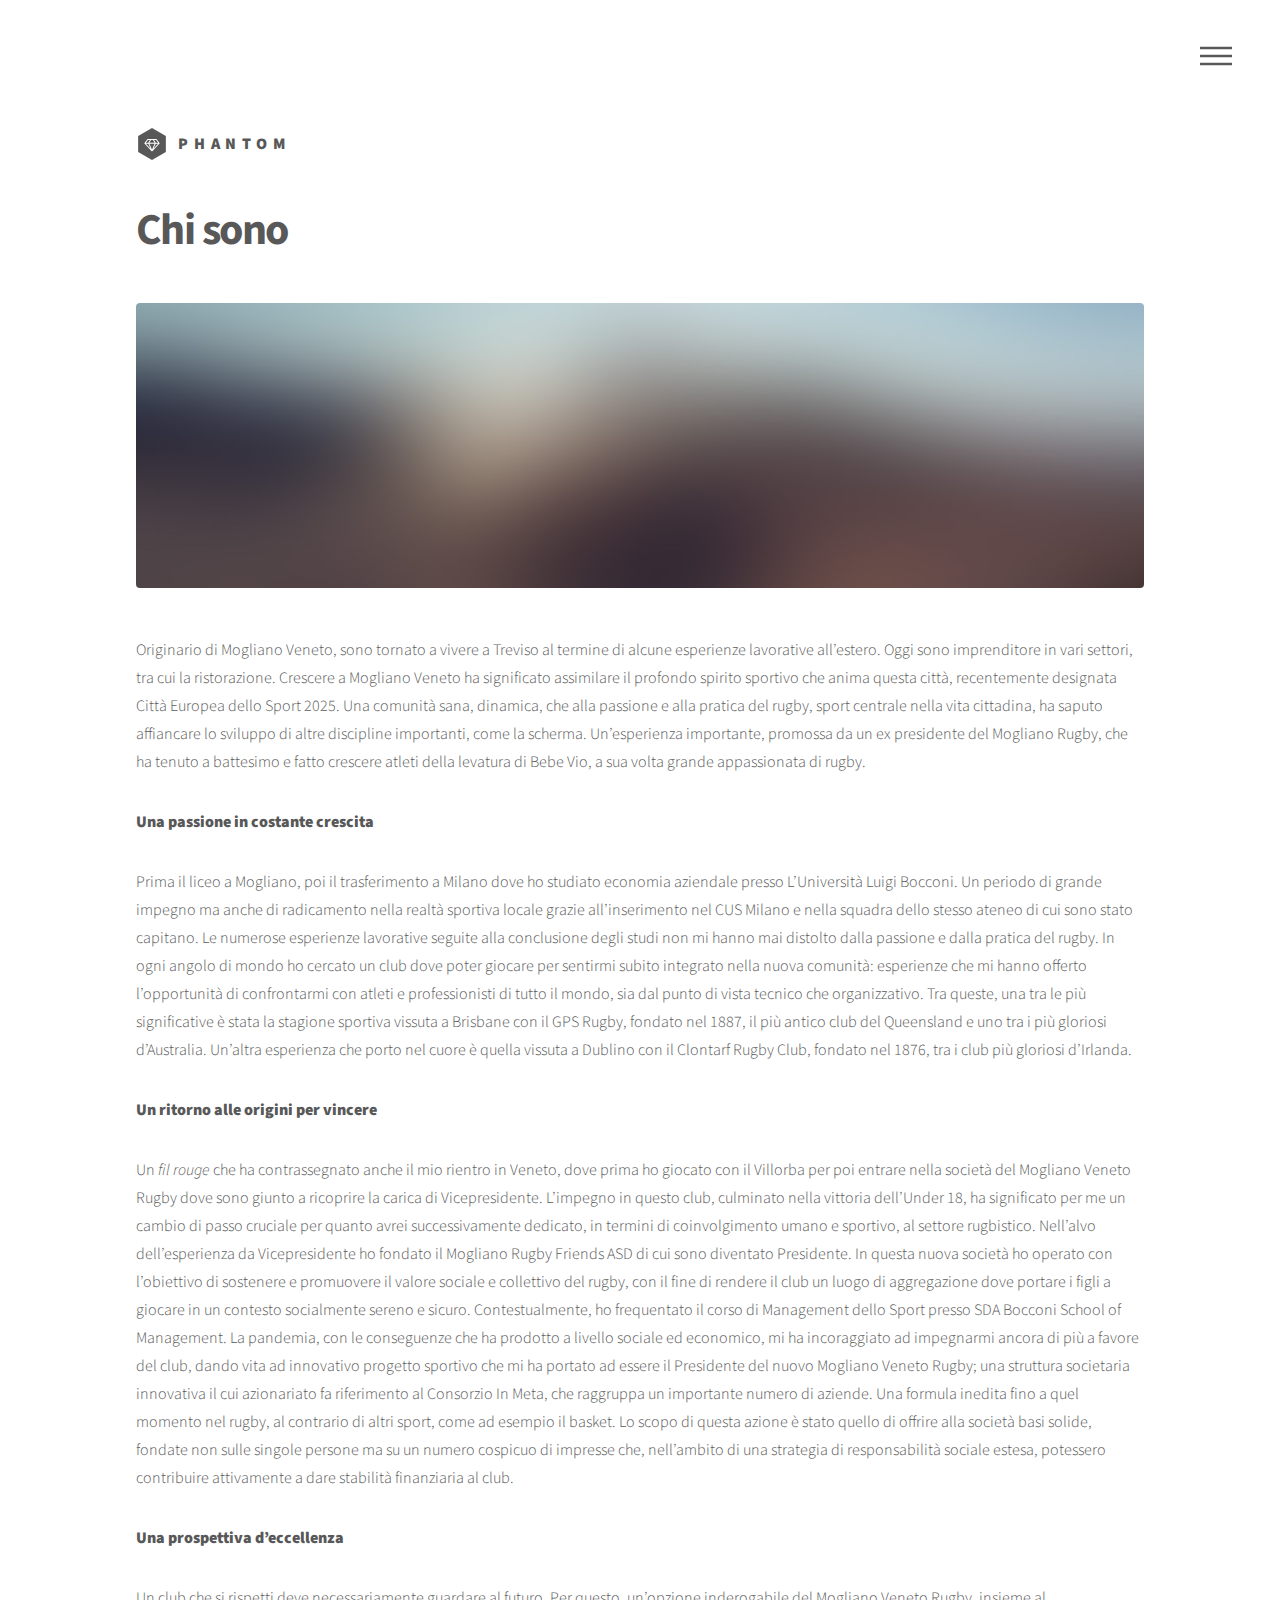
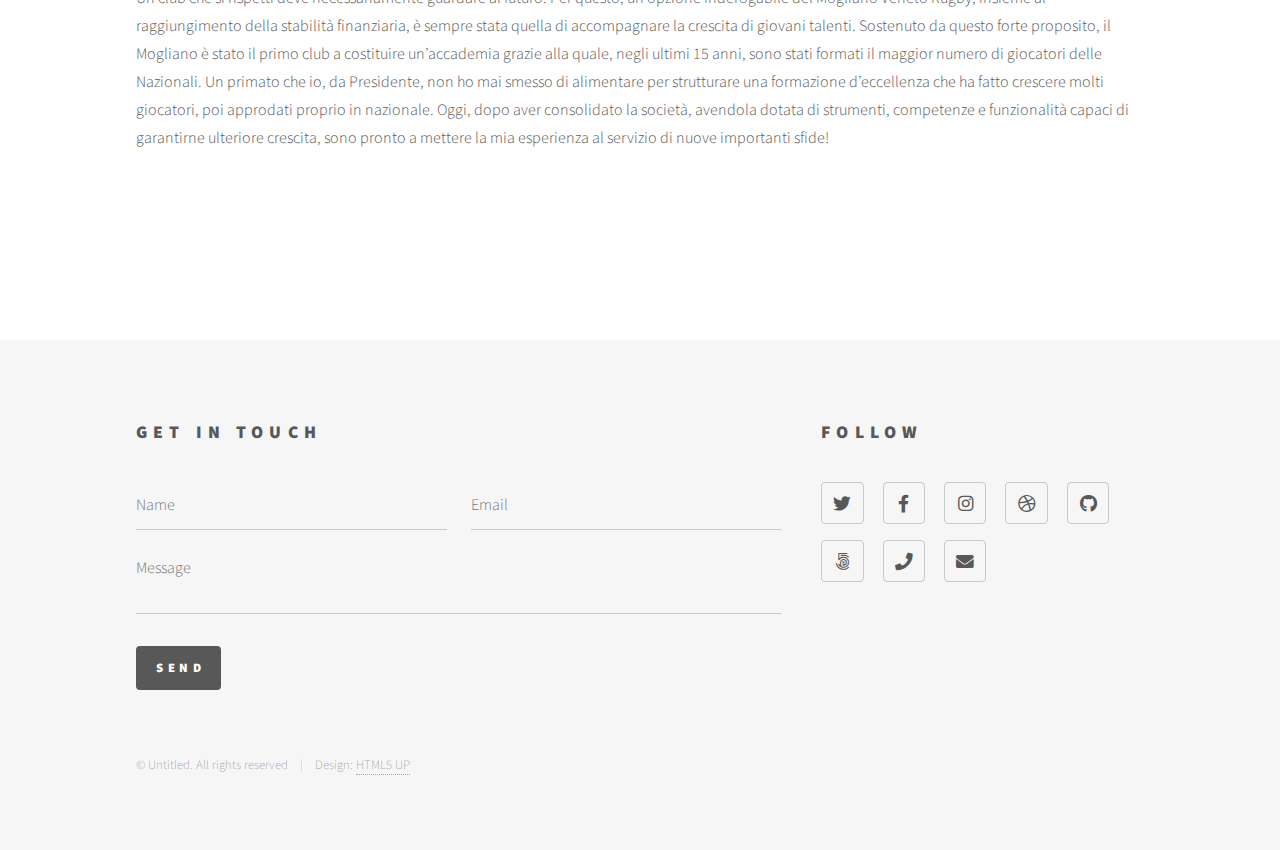
==== chisono.html @ af077b3f "Add files via upload" ====
<!DOCTYPE HTML>
<!--
	Phantom by HTML5 UP
	html5up.net | @ajlkn
	Free for personal and commercial use under the CCA 3.0 license (html5up.net/license)
-->
<html>
	<head>
		<title>Generic - Phantom by HTML5 UP</title>
		<meta charset="utf-8" />
		<meta name="viewport" content="width=device-width, initial-scale=1, user-scalable=no" />
		<link rel="stylesheet" href="assets/css/main.css" />
		<noscript><link rel="stylesheet" href="assets/css/noscript.css" /></noscript>
	</head>
	<body class="is-preload">
		<!-- Wrapper -->
			<div id="wrapper">

				<!-- Header -->
					<header id="header">
						<div class="inner">

							<!-- Logo -->
								<a href="index.html" class="logo">
									<span class="symbol"><img src="images/logo.svg" alt="" /></span><span class="title">Phantom</span>
								</a>

							<!-- Nav -->
								<nav>
									<ul>
										<li><a href="#menu">Menu</a></li>
									</ul>
								</nav>

						</div>
					</header>

				<!-- Menu -->
					<nav id="menu">
						<h2>Menu</h2>
						<ul>
							<li><a href="index.html">Home</a></li>
							<li><a href="generic.html">Ipsum veroeros</a></li>
							<li><a href="generic.html">Tempus etiam</a></li>
							<li><a href="generic.html">Consequat dolor</a></li>
							<li><a href="elements.html">Elements</a></li>
						</ul>
					</nav>

				<!-- Main -->
					<div id="main">
						<div class="inner">
							<h1>Chi sono</h1>
							<span class="image main"><img src="images/pic13.jpg" alt="" /></span>
							

<p>Originario di Mogliano Veneto, sono tornato a vivere a Treviso al termine di alcune esperienze lavorative all&rsquo;estero. Oggi sono imprenditore in vari settori, tra cui la ristorazione. Crescere a Mogliano Veneto ha significato assimilare il profondo spirito sportivo che anima questa citt&agrave;, recentemente designata Citt&agrave; Europea dello Sport 2025. Una comunit&agrave; sana, dinamica, che alla passione e alla pratica del rugby, sport centrale nella vita cittadina, ha saputo affiancare lo sviluppo di altre discipline importanti, come la scherma. Un&rsquo;esperienza importante, promossa da un ex presidente del Mogliano Rugby, che ha tenuto a battesimo e fatto crescere atleti della levatura di Bebe Vio, a sua volta grande appassionata di rugby.</p>
<p><strong>Una passione in costante crescita</strong></p>
<p>Prima il liceo a Mogliano, poi il trasferimento a Milano dove ho studiato economia aziendale presso L&rsquo;Universit&agrave; Luigi Bocconi. Un periodo di grande impegno ma anche di radicamento nella realt&agrave; sportiva locale grazie all&rsquo;inserimento nel CUS Milano e nella squadra dello stesso ateneo di cui sono stato capitano. Le numerose esperienze lavorative seguite alla conclusione degli studi non mi hanno mai distolto dalla passione e dalla pratica del rugby. In ogni angolo di mondo ho cercato un club dove poter giocare per sentirmi subito integrato nella nuova comunit&agrave;: esperienze che mi hanno offerto l&rsquo;opportunit&agrave; di confrontarmi con atleti e professionisti di tutto il mondo, sia dal punto di vista tecnico che organizzativo. Tra queste, una tra le pi&ugrave; significative &egrave; stata la stagione sportiva vissuta a Brisbane con il GPS Rugby, fondato nel 1887, il pi&ugrave; antico club del Queensland e uno tra i pi&ugrave; gloriosi d&rsquo;Australia. Un&rsquo;altra esperienza che porto nel cuore &egrave; quella vissuta a Dublino con il Clontarf Rugby Club, fondato nel 1876, tra i club pi&ugrave; gloriosi d&rsquo;Irlanda.</p>
<p><strong>Un ritorno alle origini per vincere</strong></p>
<p>Un <em>fil rouge</em> che ha contrassegnato anche il mio rientro in Veneto, dove prima ho giocato con il Villorba per poi entrare nella societ&agrave; del Mogliano Veneto Rugby dove sono giunto a ricoprire la carica di Vicepresidente. L&rsquo;impegno in questo club, culminato nella vittoria dell&rsquo;Under 18, ha significato per me un cambio di passo cruciale per quanto avrei successivamente dedicato, in termini di coinvolgimento umano e sportivo, al settore rugbistico. Nell&rsquo;alvo dell&rsquo;esperienza da Vicepresidente ho fondato il Mogliano Rugby Friends ASD di cui sono diventato Presidente. In questa nuova societ&agrave; ho operato con l&rsquo;obiettivo di sostenere e promuovere il valore sociale e collettivo del rugby, con il fine di rendere il club un luogo di aggregazione dove portare i figli a giocare in un contesto socialmente sereno e sicuro. Contestualmente, ho frequentato il corso di Management dello Sport presso SDA Bocconi School of Management. La pandemia, con le conseguenze che ha prodotto a livello sociale ed economico, mi ha incoraggiato ad impegnarmi ancora di pi&ugrave; a favore del club, dando vita ad innovativo progetto sportivo che mi ha portato ad essere il Presidente del nuovo Mogliano Veneto Rugby; una struttura societaria innovativa il cui azionariato fa riferimento al Consorzio In Meta, che raggruppa un importante numero di aziende. Una formula inedita fino a quel momento nel rugby, al contrario di altri sport, come ad esempio il basket. Lo scopo di questa azione &egrave; stato quello di offrire alla societ&agrave; basi solide, fondate non sulle singole persone ma su un numero cospicuo di impresse che, nell&rsquo;ambito di una strategia di responsabilit&agrave; sociale estesa, potessero contribuire attivamente a dare stabilit&agrave; finanziaria al club.</p>
<p><strong>Una prospettiva d&rsquo;eccellenza</strong></p>
<p>Un club che si rispetti deve necessariamente guardare al futuro. Per questo, un&rsquo;opzione inderogabile del Mogliano Veneto Rugby, insieme al raggiungimento della stabilit&agrave; finanziaria, &egrave; sempre stata quella di accompagnare la crescita di giovani talenti. Sostenuto da questo forte proposito, il Mogliano &egrave; stato il primo club a costituire un&rsquo;accademia grazie alla quale, negli ultimi 15 anni, sono stati formati il maggior numero di giocatori delle Nazionali. Un primato che io, da Presidente, non ho mai smesso di alimentare per strutturare una formazione d&rsquo;eccellenza che ha fatto crescere molti giocatori, poi approdati proprio in nazionale. Oggi, dopo aver consolidato la societ&agrave;, avendola dotata di strumenti, competenze e funzionalit&agrave; capaci di garantirne ulteriore crescita, sono pronto a mettere la mia esperienza al servizio di nuove importanti sfide!</p>

</ul>
<p>&nbsp;</p>
							
							</div>
					</div>

				<!-- Footer -->
					<footer id="footer">
						<div class="inner">
							<section>
								<h2>Get in touch</h2>
								<form method="post" action="#">
									<div class="fields">
										<div class="field half">
											<input type="text" name="name" id="name" placeholder="Name" />
										</div>
										<div class="field half">
											<input type="email" name="email" id="email" placeholder="Email" />
										</div>
										<div class="field">
											<textarea name="message" id="message" placeholder="Message"></textarea>
										</div>
									</div>
									<ul class="actions">
										<li><input type="submit" value="Send" class="primary" /></li>
									</ul>
								</form>
							</section>
							<section>
								<h2>Follow</h2>
								<ul class="icons">
									<li><a href="#" class="icon brands style2 fa-twitter"><span class="label">Twitter</span></a></li>
									<li><a href="#" class="icon brands style2 fa-facebook-f"><span class="label">Facebook</span></a></li>
									<li><a href="#" class="icon brands style2 fa-instagram"><span class="label">Instagram</span></a></li>
									<li><a href="#" class="icon brands style2 fa-dribbble"><span class="label">Dribbble</span></a></li>
									<li><a href="#" class="icon brands style2 fa-github"><span class="label">GitHub</span></a></li>
									<li><a href="#" class="icon brands style2 fa-500px"><span class="label">500px</span></a></li>
									<li><a href="#" class="icon solid style2 fa-phone"><span class="label">Phone</span></a></li>
									<li><a href="#" class="icon solid style2 fa-envelope"><span class="label">Email</span></a></li>
								</ul>
							</section>
							<ul class="copyright">
								<li>&copy; Untitled. All rights reserved</li><li>Design: <a href="http://html5up.net">HTML5 UP</a></li>
							</ul>
						</div>
					</footer>

			</div>

		<!-- Scripts -->
			<script src="assets/js/jquery.min.js"></script>
			<script src="assets/js/browser.min.js"></script>
			<script src="assets/js/breakpoints.min.js"></script>
			<script src="assets/js/util.js"></script>
			<script src="assets/js/main.js"></script>

	</body>
</html>
---- assets/css/main.css ----
@import url(fontawesome-all.min.css);
@import url("https://fonts.googleapis.com/css?family=Source+Sans+Pro:300,700,900");

/*
	Phantom by HTML5 UP
	html5up.net | @ajlkn
	Free for personal and commercial use under the CCA 3.0 license (html5up.net/license)
*/

html, body, div, span, applet, object,
iframe, h1, h2, h3, h4, h5, h6, p, blockquote,
pre, a, abbr, acronym, address, big, cite,
code, del, dfn, em, img, ins, kbd, q, s, samp,
small, strike, strong, sub, sup, tt, var, b,
u, i, center, dl, dt, dd, ol, ul, li, fieldset,
form, label, legend, table, caption, tbody,
tfoot, thead, tr, th, td, article, aside,
canvas, details, embed, figure, figcaption,
footer, header, hgroup, menu, nav, output, ruby,
section, summary, time, mark, audio, video {
	margin: 0;
	padding: 0;
	border: 0;
	font-size: 100%;
	font: inherit;
	vertical-align: baseline;}

article, aside, details, figcaption, figure,
footer, header, hgroup, menu, nav, section {
	display: block;}

body {
	line-height: 1;
}

ol, ul {
	list-style: none;
}

blockquote, q {
	quotes: none;
}

	blockquote:before, blockquote:after, q:before, q:after {
		content: '';
		content: none;
	}

table {
	border-collapse: collapse;
	border-spacing: 0;
}

body {
	-webkit-text-size-adjust: none;
}

mark {
	background-color: transparent;
	color: inherit;
}

input::-moz-focus-inner {
	border: 0;
	padding: 0;
}

input, select, textarea {
	-moz-appearance: none;
	-webkit-appearance: none;
	-ms-appearance: none;
	appearance: none;
}

/* Basic */

	@-ms-viewport {
		width: device-width;
	}

	body {
		-ms-overflow-style: scrollbar;
	}

	@media screen and (max-width: 480px) {

		html, body {
			min-width: 320px;
		}

	}

	html {
		box-sizing: border-box;
	}

	*, *:before, *:after {
		box-sizing: inherit;
	}

	body {
		background: #ffffff;
	}

		body.is-preload *, body.is-preload *:before, body.is-preload *:after {
			-moz-animation: none !important;
			-webkit-animation: none !important;
			-ms-animation: none !important;
			animation: none !important;
			-moz-transition: none !important;
			-webkit-transition: none !important;
			-ms-transition: none !important;
			transition: none !important;
		}

/* Type */

	body, input, select, textarea {
		color: #585858;
		font-family: "Source Sans Pro", Helvetica, sans-serif;
		font-size: 16pt;
		font-weight: 300;
		line-height: 1.75;
	}

		@media screen and (max-width: 1680px) {

			body, input, select, textarea {
				font-size: 14pt;
			}

		}

		@media screen and (max-width: 1280px) {

			body, input, select, textarea {
				font-size: 12pt;
			}

		}

	a {
		-moz-transition: border-bottom-color 0.2s ease, color 0.2s ease;
		-webkit-transition: border-bottom-color 0.2s ease, color 0.2s ease;
		-ms-transition: border-bottom-color 0.2s ease, color 0.2s ease;
		transition: border-bottom-color 0.2s ease, color 0.2s ease;
		text-decoration: none;
		color: #585858;
		border-bottom: dotted 1px rgba(88, 88, 88, 0.5);
	}

		a:hover {
			border-bottom-color: transparent;
			color: #f2849e !important;
		}

	strong, b {
		font-weight: 900;
	}

	em, i {
		font-style: italic;
	}

	p {
		margin: 0 0 2em 0;
	}

	h1 {
		font-size: 2.75em;
		font-weight: 700;
		line-height: 1.3;
		margin: 0 0 1em 0;
		letter-spacing: -0.035em;
	}

		h1 a {
			color: inherit;
		}

		@media screen and (max-width: 736px) {

			h1 {
				font-size: 2em;
				margin: 0 0 1em 0;
			}

		}

		@media screen and (max-width: 360px) {

			h1 {
				font-size: 1.75em;
			}

		}

	h2, h3, h4, h5, h6 {
		font-weight: 900;
		line-height: 1.5;
		margin: 0 0 2em 0;
		text-transform: uppercase;
		letter-spacing: 0.35em;
	}

		h2 a, h3 a, h4 a, h5 a, h6 a {
			color: inherit;
		}

	h2 {
		font-size: 1.1em;
	}

	h3 {
		font-size: 1em;
	}

	h4 {
		font-size: 0.8em;
	}

	h5 {
		font-size: 0.8em;
	}

	h6 {
		font-size: 0.8em;
	}

	@media screen and (max-width: 980px) {

		h1 br, h2 br, h3 br, h4 br, h5 br, h6 br {
			display: none;
		}

	}

	@media screen and (max-width: 736px) {

		h2 {
			font-size: 1em;
		}

		h3 {
			font-size: 0.8em;
		}

	}

	sub {
		font-size: 0.8em;
		position: relative;
		top: 0.5em;
	}

	sup {
		font-size: 0.8em;
		position: relative;
		top: -0.5em;
	}

	blockquote {
		border-left: solid 4px #c9c9c9;
		font-style: italic;
		margin: 0 0 2em 0;
		padding: 0.5em 0 0.5em 2em;
	}

	code {
		background: rgba(144, 144, 144, 0.075);
		border-radius: 4px;
		border: solid 1px #c9c9c9;
		font-family: "Courier New", monospace;
		font-size: 0.9em;
		margin: 0 0.25em;
		padding: 0.25em 0.65em;
	}

	pre {
		-webkit-overflow-scrolling: touch;
		font-family: "Courier New", monospace;
		font-size: 0.9em;
		margin: 0 0 2em 0;
	}

		pre code {
			display: block;
			line-height: 1.75;
			padding: 1em 1.5em;
			overflow-x: auto;
		}

	hr {
		border: 0;
		border-bottom: solid 1px #c9c9c9;
		margin: 2em 0;
	}

		hr.major {
			margin: 3em 0;
		}

	.align-left {
		text-align: left;
	}

	.align-center {
		text-align: center;
	}

	.align-right {
		text-align: right;
	}

/* Row */

	.row {
		display: flex;
		flex-wrap: wrap;
		box-sizing: border-box;
		align-items: stretch;
	}

		.row > * {
			box-sizing: border-box;
		}

		.row.gtr-uniform > * > :last-child {
			margin-bottom: 0;
		}

		.row.aln-left {
			justify-content: flex-start;
		}

		.row.aln-center {
			justify-content: center;
		}

		.row.aln-right {
			justify-content: flex-end;
		}

		.row.aln-top {
			align-items: flex-start;
		}

		.row.aln-middle {
			align-items: center;
		}

		.row.aln-bottom {
			align-items: flex-end;
		}

		.row > .imp {
			order: -1;
		}

		.row > .col-1 {
			width: 8.33333%;
		}

		.row > .off-1 {
			margin-left: 8.33333%;
		}

		.row > .col-2 {
			width: 16.66667%;
		}

		.row > .off-2 {
			margin-left: 16.66667%;
		}

		.row > .col-3 {
			width: 25%;
		}

		.row > .off-3 {
			margin-left: 25%;
		}

		.row > .col-4 {
			width: 33.33333%;
		}

		.row > .off-4 {
			margin-left: 33.33333%;
		}

		.row > .col-5 {
			width: 41.66667%;
		}

		.row > .off-5 {
			margin-left: 41.66667%;
		}

		.row > .col-6 {
			width: 50%;
		}

		.row > .off-6 {
			margin-left: 50%;
		}

		.row > .col-7 {
			width: 58.33333%;
		}

		.row > .off-7 {
			margin-left: 58.33333%;
		}

		.row > .col-8 {
			width: 66.66667%;
		}

		.row > .off-8 {
			margin-left: 66.66667%;
		}

		.row > .col-9 {
			width: 75%;
		}

		.row > .off-9 {
			margin-left: 75%;
		}

		.row > .col-10 {
			width: 83.33333%;
		}

		.row > .off-10 {
			margin-left: 83.33333%;
		}

		.row > .col-11 {
			width: 91.66667%;
		}

		.row > .off-11 {
			margin-left: 91.66667%;
		}

		.row > .col-12 {
			width: 100%;
		}

		.row > .off-12 {
			margin-left: 100%;
		}

		.row.gtr-0 {
			margin-top: 0;
			margin-left: 0em;
		}

			.row.gtr-0 > * {
				padding: 0 0 0 0em;
			}

			.row.gtr-0.gtr-uniform {
				margin-top: 0em;
			}

				.row.gtr-0.gtr-uniform > * {
					padding-top: 0em;
				}

		.row.gtr-25 {
			margin-top: 0;
			margin-left: -0.5em;
		}

			.row.gtr-25 > * {
				padding: 0 0 0 0.5em;
			}

			.row.gtr-25.gtr-uniform {
				margin-top: -0.5em;
			}

				.row.gtr-25.gtr-uniform > * {
					padding-top: 0.5em;
				}

		.row.gtr-50 {
			margin-top: 0;
			margin-left: -1em;
		}

			.row.gtr-50 > * {
				padding: 0 0 0 1em;
			}

			.row.gtr-50.gtr-uniform {
				margin-top: -1em;
			}

				.row.gtr-50.gtr-uniform > * {
					padding-top: 1em;
				}

		.row {
			margin-top: 0;
			margin-left: -2em;
		}

			.row > * {
				padding: 0 0 0 2em;
			}

			.row.gtr-uniform {
				margin-top: -2em;
			}

				.row.gtr-uniform > * {
					padding-top: 2em;
				}

		.row.gtr-150 {
			margin-top: 0;
			margin-left: -3em;
		}

			.row.gtr-150 > * {
				padding: 0 0 0 3em;
			}

			.row.gtr-150.gtr-uniform {
				margin-top: -3em;
			}

				.row.gtr-150.gtr-uniform > * {
					padding-top: 3em;
				}

		.row.gtr-200 {
			margin-top: 0;
			margin-left: -4em;
		}

			.row.gtr-200 > * {
				padding: 0 0 0 4em;
			}

			.row.gtr-200.gtr-uniform {
				margin-top: -4em;
			}

				.row.gtr-200.gtr-uniform > * {
					padding-top: 4em;
				}

		@media screen and (max-width: 1680px) {

			.row {
				display: flex;
				flex-wrap: wrap;
				box-sizing: border-box;
				align-items: stretch;
			}

				.row > * {
					box-sizing: border-box;
				}

				.row.gtr-uniform > * > :last-child {
					margin-bottom: 0;
				}

				.row.aln-left {
					justify-content: flex-start;
				}

				.row.aln-center {
					justify-content: center;
				}

				.row.aln-right {
					justify-content: flex-end;
				}

				.row.aln-top {
					align-items: flex-start;
				}

				.row.aln-middle {
					align-items: center;
				}

				.row.aln-bottom {
					align-items: flex-end;
				}

				.row > .imp-xlarge {
					order: -1;
				}

				.row > .col-1-xlarge {
					width: 8.33333%;
				}

				.row > .off-1-xlarge {
					margin-left: 8.33333%;
				}

				.row > .col-2-xlarge {
					width: 16.66667%;
				}

				.row > .off-2-xlarge {
					margin-left: 16.66667%;
				}

				.row > .col-3-xlarge {
					width: 25%;
				}

				.row > .off-3-xlarge {
					margin-left: 25%;
				}

				.row > .col-4-xlarge {
					width: 33.33333%;
				}

				.row > .off-4-xlarge {
					margin-left: 33.33333%;
				}

				.row > .col-5-xlarge {
					width: 41.66667%;
				}

				.row > .off-5-xlarge {
					margin-left: 41.66667%;
				}

				.row > .col-6-xlarge {
					width: 50%;
				}

				.row > .off-6-xlarge {
					margin-left: 50%;
				}

				.row > .col-7-xlarge {
					width: 58.33333%;
				}

				.row > .off-7-xlarge {
					margin-left: 58.33333%;
				}

				.row > .col-8-xlarge {
					width: 66.66667%;
				}

				.row > .off-8-xlarge {
					margin-left: 66.66667%;
				}

				.row > .col-9-xlarge {
					width: 75%;
				}

				.row > .off-9-xlarge {
					margin-left: 75%;
				}

				.row > .col-10-xlarge {
					width: 83.33333%;
				}

				.row > .off-10-xlarge {
					margin-left: 83.33333%;
				}

				.row > .col-11-xlarge {
					width: 91.66667%;
				}

				.row > .off-11-xlarge {
					margin-left: 91.66667%;
				}

				.row > .col-12-xlarge {
					width: 100%;
				}

				.row > .off-12-xlarge {
					margin-left: 100%;
				}

				.row.gtr-0 {
					margin-top: 0;
					margin-left: 0em;
				}

					.row.gtr-0 > * {
						padding: 0 0 0 0em;
					}

					.row.gtr-0.gtr-uniform {
						margin-top: 0em;
					}

						.row.gtr-0.gtr-uniform > * {
							padding-top: 0em;
						}

				.row.gtr-25 {
					margin-top: 0;
					margin-left: -0.5em;
				}

					.row.gtr-25 > * {
						padding: 0 0 0 0.5em;
					}

					.row.gtr-25.gtr-uniform {
						margin-top: -0.5em;
					}

						.row.gtr-25.gtr-uniform > * {
							padding-top: 0.5em;
						}

				.row.gtr-50 {
					margin-top: 0;
					margin-left: -1em;
				}

					.row.gtr-50 > * {
						padding: 0 0 0 1em;
					}

					.row.gtr-50.gtr-uniform {
						margin-top: -1em;
					}

						.row.gtr-50.gtr-uniform > * {
							padding-top: 1em;
						}

				.row {
					margin-top: 0;
					margin-left: -2em;
				}

					.row > * {
						padding: 0 0 0 2em;
					}

					.row.gtr-uniform {
						margin-top: -2em;
					}

						.row.gtr-uniform > * {
							padding-top: 2em;
						}

				.row.gtr-150 {
					margin-top: 0;
					margin-left: -3em;
				}

					.row.gtr-150 > * {
						padding: 0 0 0 3em;
					}

					.row.gtr-150.gtr-uniform {
						margin-top: -3em;
					}

						.row.gtr-150.gtr-uniform > * {
							padding-top: 3em;
						}

				.row.gtr-200 {
					margin-top: 0;
					margin-left: -4em;
				}

					.row.gtr-200 > * {
						padding: 0 0 0 4em;
					}

					.row.gtr-200.gtr-uniform {
						margin-top: -4em;
					}

						.row.gtr-200.gtr-uniform > * {
							padding-top: 4em;
						}

		}

		@media screen and (max-width: 1280px) {

			.row {
				display: flex;
				flex-wrap: wrap;
				box-sizing: border-box;
				align-items: stretch;
			}

				.row > * {
					box-sizing: border-box;
				}

				.row.gtr-uniform > * > :last-child {
					margin-bottom: 0;
				}

				.row.aln-left {
					justify-content: flex-start;
				}

				.row.aln-center {
					justify-content: center;
				}

				.row.aln-right {
					justify-content: flex-end;
				}

				.row.aln-top {
					align-items: flex-start;
				}

				.row.aln-middle {
					align-items: center;
				}

				.row.aln-bottom {
					align-items: flex-end;
				}

				.row > .imp-large {
					order: -1;
				}

				.row > .col-1-large {
					width: 8.33333%;
				}

				.row > .off-1-large {
					margin-left: 8.33333%;
				}

				.row > .col-2-large {
					width: 16.66667%;
				}

				.row > .off-2-large {
					margin-left: 16.66667%;
				}

				.row > .col-3-large {
					width: 25%;
				}

				.row > .off-3-large {
					margin-left: 25%;
				}

				.row > .col-4-large {
					width: 33.33333%;
				}

				.row > .off-4-large {
					margin-left: 33.33333%;
				}

				.row > .col-5-large {
					width: 41.66667%;
				}

				.row > .off-5-large {
					margin-left: 41.66667%;
				}

				.row > .col-6-large {
					width: 50%;
				}

				.row > .off-6-large {
					margin-left: 50%;
				}

				.row > .col-7-large {
					width: 58.33333%;
				}

				.row > .off-7-large {
					margin-left: 58.33333%;
				}

				.row > .col-8-large {
					width: 66.66667%;
				}

				.row > .off-8-large {
					margin-left: 66.66667%;
				}

				.row > .col-9-large {
					width: 75%;
				}

				.row > .off-9-large {
					margin-left: 75%;
				}

				.row > .col-10-large {
					width: 83.33333%;
				}

				.row > .off-10-large {
					margin-left: 83.33333%;
				}

				.row > .col-11-large {
					width: 91.66667%;
				}

				.row > .off-11-large {
					margin-left: 91.66667%;
				}

				.row > .col-12-large {
					width: 100%;
				}

				.row > .off-12-large {
					margin-left: 100%;
				}

				.row.gtr-0 {
					margin-top: 0;
					margin-left: 0em;
				}

					.row.gtr-0 > * {
						padding: 0 0 0 0em;
					}

					.row.gtr-0.gtr-uniform {
						margin-top: 0em;
					}

						.row.gtr-0.gtr-uniform > * {
							padding-top: 0em;
						}

				.row.gtr-25 {
					margin-top: 0;
					margin-left: -0.5em;
				}

					.row.gtr-25 > * {
						padding: 0 0 0 0.5em;
					}

					.row.gtr-25.gtr-uniform {
						margin-top: -0.5em;
					}

						.row.gtr-25.gtr-uniform > * {
							padding-top: 0.5em;
						}

				.row.gtr-50 {
					margin-top: 0;
					margin-left: -1em;
				}

					.row.gtr-50 > * {
						padding: 0 0 0 1em;
					}

					.row.gtr-50.gtr-uniform {
						margin-top: -1em;
					}

						.row.gtr-50.gtr-uniform > * {
							padding-top: 1em;
						}

				.row {
					margin-top: 0;
					margin-left: -2em;
				}

					.row > * {
						padding: 0 0 0 2em;
					}

					.row.gtr-uniform {
						margin-top: -2em;
					}

						.row.gtr-uniform > * {
							padding-top: 2em;
						}

				.row.gtr-150 {
					margin-top: 0;
					margin-left: -3em;
				}

					.row.gtr-150 > * {
						padding: 0 0 0 3em;
					}

					.row.gtr-150.gtr-uniform {
						margin-top: -3em;
					}

						.row.gtr-150.gtr-uniform > * {
							padding-top: 3em;
						}

				.row.gtr-200 {
					margin-top: 0;
					margin-left: -4em;
				}

					.row.gtr-200 > * {
						padding: 0 0 0 4em;
					}

					.row.gtr-200.gtr-uniform {
						margin-top: -4em;
					}

						.row.gtr-200.gtr-uniform > * {
							padding-top: 4em;
						}

		}

		@media screen and (max-width: 980px) {

			.row {
				display: flex;
				flex-wrap: wrap;
				box-sizing: border-box;
				align-items: stretch;
			}

				.row > * {
					box-sizing: border-box;
				}

				.row.gtr-uniform > * > :last-child {
					margin-bottom: 0;
				}

				.row.aln-left {
					justify-content: flex-start;
				}

				.row.aln-center {
					justify-content: center;
				}

				.row.aln-right {
					justify-content: flex-end;
				}

				.row.aln-top {
					align-items: flex-start;
				}

				.row.aln-middle {
					align-items: center;
				}

				.row.aln-bottom {
					align-items: flex-end;
				}

				.row > .imp-medium {
					order: -1;
				}

				.row > .col-1-medium {
					width: 8.33333%;
				}

				.row > .off-1-medium {
					margin-left: 8.33333%;
				}

				.row > .col-2-medium {
					width: 16.66667%;
				}

				.row > .off-2-medium {
					margin-left: 16.66667%;
				}

				.row > .col-3-medium {
					width: 25%;
				}

				.row > .off-3-medium {
					margin-left: 25%;
				}

				.row > .col-4-medium {
					width: 33.33333%;
				}

				.row > .off-4-medium {
					margin-left: 33.33333%;
				}

				.row > .col-5-medium {
					width: 41.66667%;
				}

				.row > .off-5-medium {
					margin-left: 41.66667%;
				}

				.row > .col-6-medium {
					width: 50%;
				}

				.row > .off-6-medium {
					margin-left: 50%;
				}

				.row > .col-7-medium {
					width: 58.33333%;
				}

				.row > .off-7-medium {
					margin-left: 58.33333%;
				}

				.row > .col-8-medium {
					width: 66.66667%;
				}

				.row > .off-8-medium {
					margin-left: 66.66667%;
				}

				.row > .col-9-medium {
					width: 75%;
				}

				.row > .off-9-medium {
					margin-left: 75%;
				}

				.row > .col-10-medium {
					width: 83.33333%;
				}

				.row > .off-10-medium {
					margin-left: 83.33333%;
				}

				.row > .col-11-medium {
					width: 91.66667%;
				}

				.row > .off-11-medium {
					margin-left: 91.66667%;
				}

				.row > .col-12-medium {
					width: 100%;
				}

				.row > .off-12-medium {
					margin-left: 100%;
				}

				.row.gtr-0 {
					margin-top: 0;
					margin-left: 0em;
				}

					.row.gtr-0 > * {
						padding: 0 0 0 0em;
					}

					.row.gtr-0.gtr-uniform {
						margin-top: 0em;
					}

						.row.gtr-0.gtr-uniform > * {
							padding-top: 0em;
						}

				.row.gtr-25 {
					margin-top: 0;
					margin-left: -0.375em;
				}

					.row.gtr-25 > * {
						padding: 0 0 0 0.375em;
					}

					.row.gtr-25.gtr-uniform {
						margin-top: -0.375em;
					}

						.row.gtr-25.gtr-uniform > * {
							padding-top: 0.375em;
						}

				.row.gtr-50 {
					margin-top: 0;
					margin-left: -0.75em;
				}

					.row.gtr-50 > * {
						padding: 0 0 0 0.75em;
					}

					.row.gtr-50.gtr-uniform {
						margin-top: -0.75em;
					}

						.row.gtr-50.gtr-uniform > * {
							padding-top: 0.75em;
						}

				.row {
					margin-top: 0;
					margin-left: -1.5em;
				}

					.row > * {
						padding: 0 0 0 1.5em;
					}

					.row.gtr-uniform {
						margin-top: -1.5em;
					}

						.row.gtr-uniform > * {
							padding-top: 1.5em;
						}

				.row.gtr-150 {
					margin-top: 0;
					margin-left: -2.25em;
				}

					.row.gtr-150 > * {
						padding: 0 0 0 2.25em;
					}

					.row.gtr-150.gtr-uniform {
						margin-top: -2.25em;
					}

						.row.gtr-150.gtr-uniform > * {
							padding-top: 2.25em;
						}

				.row.gtr-200 {
					margin-top: 0;
					margin-left: -3em;
				}

					.row.gtr-200 > * {
						padding: 0 0 0 3em;
					}

					.row.gtr-200.gtr-uniform {
						margin-top: -3em;
					}

						.row.gtr-200.gtr-uniform > * {
							padding-top: 3em;
						}

		}

		@media screen and (max-width: 736px) {

			.row {
				display: flex;
				flex-wrap: wrap;
				box-sizing: border-box;
				align-items: stretch;
			}

				.row > * {
					box-sizing: border-box;
				}

				.row.gtr-uniform > * > :last-child {
					margin-bottom: 0;
				}

				.row.aln-left {
					justify-content: flex-start;
				}

				.row.aln-center {
					justify-content: center;
				}

				.row.aln-right {
					justify-content: flex-end;
				}

				.row.aln-top {
					align-items: flex-start;
				}

				.row.aln-middle {
					align-items: center;
				}

				.row.aln-bottom {
					align-items: flex-end;
				}

				.row > .imp-small {
					order: -1;
				}

				.row > .col-1-small {
					width: 8.33333%;
				}

				.row > .off-1-small {
					margin-left: 8.33333%;
				}

				.row > .col-2-small {
					width: 16.66667%;
				}

				.row > .off-2-small {
					margin-left: 16.66667%;
				}

				.row > .col-3-small {
					width: 25%;
				}

				.row > .off-3-small {
					margin-left: 25%;
				}

				.row > .col-4-small {
					width: 33.33333%;
				}

				.row > .off-4-small {
					margin-left: 33.33333%;
				}

				.row > .col-5-small {
					width: 41.66667%;
				}

				.row > .off-5-small {
					margin-left: 41.66667%;
				}

				.row > .col-6-small {
					width: 50%;
				}

				.row > .off-6-small {
					margin-left: 50%;
				}

				.row > .col-7-small {
					width: 58.33333%;
				}

				.row > .off-7-small {
					margin-left: 58.33333%;
				}

				.row > .col-8-small {
					width: 66.66667%;
				}

				.row > .off-8-small {
					margin-left: 66.66667%;
				}

				.row > .col-9-small {
					width: 75%;
				}

				.row > .off-9-small {
					margin-left: 75%;
				}

				.row > .col-10-small {
					width: 83.33333%;
				}

				.row > .off-10-small {
					margin-left: 83.33333%;
				}

				.row > .col-11-small {
					width: 91.66667%;
				}

				.row > .off-11-small {
					margin-left: 91.66667%;
				}

				.row > .col-12-small {
					width: 100%;
				}

				.row > .off-12-small {
					margin-left: 100%;
				}

				.row.gtr-0 {
					margin-top: 0;
					margin-left: 0em;
				}

					.row.gtr-0 > * {
						padding: 0 0 0 0em;
					}

					.row.gtr-0.gtr-uniform {
						margin-top: 0em;
					}

						.row.gtr-0.gtr-uniform > * {
							padding-top: 0em;
						}

				.row.gtr-25 {
					margin-top: 0;
					margin-left: -0.25em;
				}

					.row.gtr-25 > * {
						padding: 0 0 0 0.25em;
					}

					.row.gtr-25.gtr-uniform {
						margin-top: -0.25em;
					}

						.row.gtr-25.gtr-uniform > * {
							padding-top: 0.25em;
						}

				.row.gtr-50 {
					margin-top: 0;
					margin-left: -0.5em;
				}

					.row.gtr-50 > * {
						padding: 0 0 0 0.5em;
					}

					.row.gtr-50.gtr-uniform {
						margin-top: -0.5em;
					}

						.row.gtr-50.gtr-uniform > * {
							padding-top: 0.5em;
						}

				.row {
					margin-top: 0;
					margin-left: -1em;
				}

					.row > * {
						padding: 0 0 0 1em;
					}

					.row.gtr-uniform {
						margin-top: -1em;
					}

						.row.gtr-uniform > * {
							padding-top: 1em;
						}

				.row.gtr-150 {
					margin-top: 0;
					margin-left: -1.5em;
				}

					.row.gtr-150 > * {
						padding: 0 0 0 1.5em;
					}

					.row.gtr-150.gtr-uniform {
						margin-top: -1.5em;
					}

						.row.gtr-150.gtr-uniform > * {
							padding-top: 1.5em;
						}

				.row.gtr-200 {
					margin-top: 0;
					margin-left: -2em;
				}

					.row.gtr-200 > * {
						padding: 0 0 0 2em;
					}

					.row.gtr-200.gtr-uniform {
						margin-top: -2em;
					}

						.row.gtr-200.gtr-uniform > * {
							padding-top: 2em;
						}

		}

		@media screen and (max-width: 480px) {

			.row {
				display: flex;
				flex-wrap: wrap;
				box-sizing: border-box;
				align-items: stretch;
			}

				.row > * {
					box-sizing: border-box;
				}

				.row.gtr-uniform > * > :last-child {
					margin-bottom: 0;
				}

				.row.aln-left {
					justify-content: flex-start;
				}

				.row.aln-center {
					justify-content: center;
				}

				.row.aln-right {
					justify-content: flex-end;
				}

				.row.aln-top {
					align-items: flex-start;
				}

				.row.aln-middle {
					align-items: center;
				}

				.row.aln-bottom {
					align-items: flex-end;
				}

				.row > .imp-xsmall {
					order: -1;
				}

				.row > .col-1-xsmall {
					width: 8.33333%;
				}

				.row > .off-1-xsmall {
					margin-left: 8.33333%;
				}

				.row > .col-2-xsmall {
					width: 16.66667%;
				}

				.row > .off-2-xsmall {
					margin-left: 16.66667%;
				}

				.row > .col-3-xsmall {
					width: 25%;
				}

				.row > .off-3-xsmall {
					margin-left: 25%;
				}

				.row > .col-4-xsmall {
					width: 33.33333%;
				}

				.row > .off-4-xsmall {
					margin-left: 33.33333%;
				}

				.row > .col-5-xsmall {
					width: 41.66667%;
				}

				.row > .off-5-xsmall {
					margin-left: 41.66667%;
				}

				.row > .col-6-xsmall {
					width: 50%;
				}

				.row > .off-6-xsmall {
					margin-left: 50%;
				}

				.row > .col-7-xsmall {
					width: 58.33333%;
				}

				.row > .off-7-xsmall {
					margin-left: 58.33333%;
				}

				.row > .col-8-xsmall {
					width: 66.66667%;
				}

				.row > .off-8-xsmall {
					margin-left: 66.66667%;
				}

				.row > .col-9-xsmall {
					width: 75%;
				}

				.row > .off-9-xsmall {
					margin-left: 75%;
				}

				.row > .col-10-xsmall {
					width: 83.33333%;
				}

				.row > .off-10-xsmall {
					margin-left: 83.33333%;
				}

				.row > .col-11-xsmall {
					width: 91.66667%;
				}

				.row > .off-11-xsmall {
					margin-left: 91.66667%;
				}

				.row > .col-12-xsmall {
					width: 100%;
				}

				.row > .off-12-xsmall {
					margin-left: 100%;
				}

				.row.gtr-0 {
					margin-top: 0;
					margin-left: 0em;
				}

					.row.gtr-0 > * {
						padding: 0 0 0 0em;
					}

					.row.gtr-0.gtr-uniform {
						margin-top: 0em;
					}

						.row.gtr-0.gtr-uniform > * {
							padding-top: 0em;
						}

				.row.gtr-25 {
					margin-top: 0;
					margin-left: -0.25em;
				}

					.row.gtr-25 > * {
						padding: 0 0 0 0.25em;
					}

					.row.gtr-25.gtr-uniform {
						margin-top: -0.25em;
					}

						.row.gtr-25.gtr-uniform > * {
							padding-top: 0.25em;
						}

				.row.gtr-50 {
					margin-top: 0;
					margin-left: -0.5em;
				}

					.row.gtr-50 > * {
						padding: 0 0 0 0.5em;
					}

					.row.gtr-50.gtr-uniform {
						margin-top: -0.5em;
					}

						.row.gtr-50.gtr-uniform > * {
							padding-top: 0.5em;
						}

				.row {
					margin-top: 0;
					margin-left: -1em;
				}

					.row > * {
						padding: 0 0 0 1em;
					}

					.row.gtr-uniform {
						margin-top: -1em;
					}

						.row.gtr-uniform > * {
							padding-top: 1em;
						}

				.row.gtr-150 {
					margin-top: 0;
					margin-left: -1.5em;
				}

					.row.gtr-150 > * {
						padding: 0 0 0 1.5em;
					}

					.row.gtr-150.gtr-uniform {
						margin-top: -1.5em;
					}

						.row.gtr-150.gtr-uniform > * {
							padding-top: 1.5em;
						}

				.row.gtr-200 {
					margin-top: 0;
					margin-left: -2em;
				}

					.row.gtr-200 > * {
						padding: 0 0 0 2em;
					}

					.row.gtr-200.gtr-uniform {
						margin-top: -2em;
					}

						.row.gtr-200.gtr-uniform > * {
							padding-top: 2em;
						}

		}

/* Section/Article */

	section.special, article.special {
		text-align: center;
	}

	header p {
		margin-top: -1em;
	}

	@media screen and (max-width: 736px) {

		header p {
			margin-top: 0;
		}

	}

/* Icon */

	.icon {
		text-decoration: none;
		border-bottom: none;
		position: relative;
	}

		.icon:before {
			-moz-osx-font-smoothing: grayscale;
			-webkit-font-smoothing: antialiased;
			display: inline-block;
			font-style: normal;
			font-variant: normal;
			text-rendering: auto;
			line-height: 1;
			text-transform: none !important;
			font-family: 'Font Awesome 5 Free';
			font-weight: 400;
		}

		.icon > .label {
			display: none;
		}

		.icon:before {
			line-height: inherit;
		}

		.icon.solid:before {
			font-weight: 900;
		}

		.icon.brands:before {
			font-family: 'Font Awesome 5 Brands';
		}

		.icon.style2 {
			-moz-transition: background-color 0.2s ease-in-out, color 0.2s ease-in-out, border-color 0.2s ease-in-out;
			-webkit-transition: background-color 0.2s ease-in-out, color 0.2s ease-in-out, border-color 0.2s ease-in-out;
			-ms-transition: background-color 0.2s ease-in-out, color 0.2s ease-in-out, border-color 0.2s ease-in-out;
			transition: background-color 0.2s ease-in-out, color 0.2s ease-in-out, border-color 0.2s ease-in-out;
			background-color: transparent;
			border: solid 1px #c9c9c9;
			border-radius: 4px;
			width: 2.65em;
			height: 2.65em;
			display: inline-block;
			text-align: center;
			line-height: 2.65em;
			color: inherit;
		}

			.icon.style2:before {
				font-size: 1.1em;
			}

			.icon.style2:hover {
				color: #f2849e;
				border-color: #f2849e;
			}

			.icon.style2:active {
				background-color: rgba(242, 132, 158, 0.1);
			}

/* List */

	ol {
		list-style: decimal;
		margin: 0 0 2em 0;
		padding-left: 1.25em;
	}

		ol li {
			padding-left: 0.25em;
		}

	ul {
		list-style: disc;
		margin: 0 0 2em 0;
		padding-left: 1em;
	}

		ul li {
			padding-left: 0.5em;
		}

		ul.alt {
			list-style: none;
			padding-left: 0;
		}

			ul.alt li {
				border-top: solid 1px #c9c9c9;
				padding: 0.5em 0;
			}

				ul.alt li:first-child {
					border-top: 0;
					padding-top: 0;
				}

	dl {
		margin: 0 0 2em 0;
	}

		dl dt {
			display: block;
			font-weight: 900;
			margin: 0 0 1em 0;
		}

		dl dd {
			margin-left: 2em;
		}

/* Actions */

	ul.actions {
		display: -moz-flex;
		display: -webkit-flex;
		display: -ms-flex;
		display: flex;
		cursor: default;
		list-style: none;
		margin-left: -1em;
		padding-left: 0;
	}

		ul.actions li {
			padding: 0 0 0 1em;
			vertical-align: middle;
		}

		ul.actions.special {
			-moz-justify-content: center;
			-webkit-justify-content: center;
			-ms-justify-content: center;
			justify-content: center;
			width: 100%;
			margin-left: 0;
		}

			ul.actions.special li:first-child {
				padding-left: 0;
			}

		ul.actions.stacked {
			-moz-flex-direction: column;
			-webkit-flex-direction: column;
			-ms-flex-direction: column;
			flex-direction: column;
			margin-left: 0;
		}

			ul.actions.stacked li {
				padding: 1.3em 0 0 0;
			}

				ul.actions.stacked li:first-child {
					padding-top: 0;
				}

		ul.actions.fit {
			width: calc(100% + 1em);
		}

			ul.actions.fit li {
				-moz-flex-grow: 1;
				-webkit-flex-grow: 1;
				-ms-flex-grow: 1;
				flex-grow: 1;
				-moz-flex-shrink: 1;
				-webkit-flex-shrink: 1;
				-ms-flex-shrink: 1;
				flex-shrink: 1;
				width: 100%;
			}

				ul.actions.fit li > * {
					width: 100%;
				}

			ul.actions.fit.stacked {
				width: 100%;
			}

		@media screen and (max-width: 480px) {

			ul.actions:not(.fixed) {
				-moz-flex-direction: column;
				-webkit-flex-direction: column;
				-ms-flex-direction: column;
				flex-direction: column;
				margin-left: 0;
				width: 100% !important;
			}

				ul.actions:not(.fixed) li {
					-moz-flex-grow: 1;
					-webkit-flex-grow: 1;
					-ms-flex-grow: 1;
					flex-grow: 1;
					-moz-flex-shrink: 1;
					-webkit-flex-shrink: 1;
					-ms-flex-shrink: 1;
					flex-shrink: 1;
					padding: 1em 0 0 0;
					text-align: center;
					width: 100%;
				}

					ul.actions:not(.fixed) li > * {
						width: 100%;
					}

					ul.actions:not(.fixed) li:first-child {
						padding-top: 0;
					}

					ul.actions:not(.fixed) li input[type="submit"],
					ul.actions:not(.fixed) li input[type="reset"],
					ul.actions:not(.fixed) li input[type="button"],
					ul.actions:not(.fixed) li button,
					ul.actions:not(.fixed) li .button {
						width: 100%;
					}

						ul.actions:not(.fixed) li input[type="submit"].icon:before,
						ul.actions:not(.fixed) li input[type="reset"].icon:before,
						ul.actions:not(.fixed) li input[type="button"].icon:before,
						ul.actions:not(.fixed) li button.icon:before,
						ul.actions:not(.fixed) li .button.icon:before {
							margin-left: -0.5rem;
						}

		}

/* Icons */

	ul.icons {
		cursor: default;
		list-style: none;
		padding-left: 0;
		margin: -1em 0 2em -1em;
	}

		ul.icons li {
			display: inline-block;
			padding: 1em 0 0 1em;
		}

/* Form */

	form {
		margin: 0 0 2em 0;
		overflow-x: hidden;
	}

		form > :last-child {
			margin-bottom: 0;
		}

		form > .fields {
			display: -moz-flex;
			display: -webkit-flex;
			display: -ms-flex;
			display: flex;
			-moz-flex-wrap: wrap;
			-webkit-flex-wrap: wrap;
			-ms-flex-wrap: wrap;
			flex-wrap: wrap;
			width: calc(100% + 3em);
			margin: -1.5em 0 2em -1.5em;
		}

			form > .fields > .field {
				-moz-flex-grow: 0;
				-webkit-flex-grow: 0;
				-ms-flex-grow: 0;
				flex-grow: 0;
				-moz-flex-shrink: 0;
				-webkit-flex-shrink: 0;
				-ms-flex-shrink: 0;
				flex-shrink: 0;
				padding: 1.5em 0 0 1.5em;
				width: calc(100% - 1.5em);
			}

				form > .fields > .field.half {
					width: calc(50% - 0.75em);
				}

				form > .fields > .field.third {
					width: calc(100%/3 - 0.5em);
				}

				form > .fields > .field.quarter {
					width: calc(25% - 0.375em);
				}

		@media screen and (max-width: 480px) {

			form > .fields {
				width: calc(100% + 3em);
				margin: -1.5em 0 2em -1.5em;
			}

				form > .fields > .field {
					padding: 1.5em 0 0 1.5em;
					width: calc(100% - 1.5em);
				}

					form > .fields > .field.half {
						width: calc(100% - 1.5em);
					}

					form > .fields > .field.third {
						width: calc(100% - 1.5em);
					}

					form > .fields > .field.quarter {
						width: calc(100% - 1.5em);
					}

		}

	label {
		display: block;
		font-size: 0.9em;
		font-weight: 900;
		margin: 0 0 1em 0;
	}

	input[type="text"],
	input[type="password"],
	input[type="email"],
	input[type="tel"],
	select,
	textarea {
		-moz-appearance: none;
		-webkit-appearance: none;
		-ms-appearance: none;
		appearance: none;
		background-color: transparent;
		border: none;
		border-radius: 0;
		border-bottom: solid 1px #c9c9c9;
		color: inherit;
		display: block;
		outline: 0;
		padding: 0;
		text-decoration: none;
		width: 100%;
	}

		input[type="text"]:invalid,
		input[type="password"]:invalid,
		input[type="email"]:invalid,
		input[type="tel"]:invalid,
		select:invalid,
		textarea:invalid {
			box-shadow: none;
		}

		input[type="text"]:focus,
		input[type="password"]:focus,
		input[type="email"]:focus,
		input[type="tel"]:focus,
		select:focus,
		textarea:focus {
			border-bottom-color: #f2849e;
			box-shadow: inset 0 -1px 0 0 #f2849e;
		}

	select {
		background-image: url("data:image/svg+xml;charset=utf8,%3Csvg xmlns='http://www.w3.org/2000/svg' width='40' height='40' preserveAspectRatio='none' viewBox='0 0 40 40'%3E%3Cpath d='M9.4,12.3l10.4,10.4l10.4-10.4c0.2-0.2,0.5-0.4,0.9-0.4c0.3,0,0.6,0.1,0.9,0.4l3.3,3.3c0.2,0.2,0.4,0.5,0.4,0.9 c0,0.4-0.1,0.6-0.4,0.9L20.7,31.9c-0.2,0.2-0.5,0.4-0.9,0.4c-0.3,0-0.6-0.1-0.9-0.4L4.3,17.3c-0.2-0.2-0.4-0.5-0.4-0.9 c0-0.4,0.1-0.6,0.4-0.9l3.3-3.3c0.2-0.2,0.5-0.4,0.9-0.4S9.1,12.1,9.4,12.3z' fill='%23c9c9c9' /%3E%3C/svg%3E");
		background-size: 1.25rem;
		background-repeat: no-repeat;
		background-position: calc(100% - 1rem) center;
		height: 3em;
		padding-right: 3em;
		text-overflow: ellipsis;
	}

		select option {
			background: #ffffff;
		}

		select:focus::-ms-value {
			background-color: transparent;
		}

		select::-ms-expand {
			display: none;
		}

	input[type="text"],
	input[type="password"],
	input[type="email"],
	select {
		height: 3em;
	}

	textarea {
		padding: 0;
		min-height: 3.75em;
	}

	input[type="checkbox"],
	input[type="radio"] {
		-moz-appearance: none;
		-webkit-appearance: none;
		-ms-appearance: none;
		appearance: none;
		display: block;
		float: left;
		margin-right: -2em;
		opacity: 0;
		width: 1em;
		z-index: -1;
	}

		input[type="checkbox"] + label,
		input[type="radio"] + label {
			text-decoration: none;
			color: #585858;
			cursor: pointer;
			display: inline-block;
			font-size: 1em;
			font-weight: 300;
			padding-left: 2.55em;
			padding-right: 0.75em;
			position: relative;
		}

			input[type="checkbox"] + label:before,
			input[type="radio"] + label:before {
				-moz-osx-font-smoothing: grayscale;
				-webkit-font-smoothing: antialiased;
				display: inline-block;
				font-style: normal;
				font-variant: normal;
				text-rendering: auto;
				line-height: 1;
				text-transform: none !important;
				font-family: 'Font Awesome 5 Free';
				font-weight: 900;
			}

			input[type="checkbox"] + label:before,
			input[type="radio"] + label:before {
				border-radius: 4px;
				border: solid 1px #c9c9c9;
				content: '';
				display: inline-block;
				font-size: 0.8em;
				height: 2.25em;
				left: 0;
				line-height: 2.25em;
				position: absolute;
				text-align: center;
				top: 0;
				width: 2.25em;
			}

		input[type="checkbox"]:checked + label:before,
		input[type="radio"]:checked + label:before {
			background: #585858;
			border-color: #585858;
			color: #ffffff;
			content: '\f00c';
		}

		input[type="checkbox"]:focus + label:before,
		input[type="radio"]:focus + label:before {
			border-color: #f2849e;
			box-shadow: 0 0 0 1px #f2849e;
		}

	input[type="checkbox"] + label:before {
		border-radius: 4px;
	}

	input[type="radio"] + label:before {
		border-radius: 100%;
	}

/* Box */

	.box {
		border-radius: 4px;
		border: solid 1px #c9c9c9;
		margin-bottom: 2em;
		padding: 1.5em;
	}

		.box > :last-child,
		.box > :last-child > :last-child,
		.box > :last-child > :last-child > :last-child {
			margin-bottom: 0;
		}

		.box.alt {
			border: 0;
			border-radius: 0;
			padding: 0;
		}

/* Image */

	.image {
		border-radius: 4px;
		border: 0;
		display: inline-block;
		position: relative;
	}

		.image img {
			border-radius: 4px;
			display: block;
		}

		.image.left, .image.right {
			max-width: 40%;
		}

			.image.left img, .image.right img {
				width: 100%;
			}

		.image.left {
			float: left;
			padding: 0 1.5em 1em 0;
			top: 0.25em;
		}

		.image.right {
			float: right;
			padding: 0 0 1em 1.5em;
			top: 0.25em;
		}

		.image.fit {
			display: block;
			margin: 0 0 2em 0;
			width: 100%;
		}

			.image.fit img {
				width: 100%;
			}

		.image.main {
			display: block;
			margin: 0 0 3em 0;
			width: 100%;
		}

			.image.main img {
				width: 100%;
			}

			@media screen and (max-width: 736px) {

				.image.main {
					margin: 0 0 2em 0;
				}

			}

/* Table */

	.table-wrapper {
		-webkit-overflow-scrolling: touch;
		overflow-x: auto;
	}

	table {
		margin: 0 0 2em 0;
		width: 100%;
	}

		table tbody tr {
			border: solid 1px #c9c9c9;
			border-left: 0;
			border-right: 0;
		}

			table tbody tr:nth-child(2n + 1) {
				background-color: rgba(144, 144, 144, 0.075);
			}

		table td {
			padding: 0.75em 0.75em;
		}

		table th {
			font-size: 0.9em;
			font-weight: 900;
			padding: 0 0.75em 0.75em 0.75em;
			text-align: left;
		}

		table thead {
			border-bottom: solid 2px #c9c9c9;
		}

		table tfoot {
			border-top: solid 2px #c9c9c9;
		}

		table.alt {
			border-collapse: separate;
		}

			table.alt tbody tr td {
				border: solid 1px #c9c9c9;
				border-left-width: 0;
				border-top-width: 0;
			}

				table.alt tbody tr td:first-child {
					border-left-width: 1px;
				}

			table.alt tbody tr:first-child td {
				border-top-width: 1px;
			}

			table.alt thead {
				border-bottom: 0;
			}

			table.alt tfoot {
				border-top: 0;
			}

/* Button */

	input[type="submit"],
	input[type="reset"],
	input[type="button"],
	button,
	.button {
		-moz-appearance: none;
		-webkit-appearance: none;
		-ms-appearance: none;
		appearance: none;
		-moz-transition: background-color 0.2s ease-in-out, color 0.2s ease-in-out, box-shadow 0.2s ease-in-out;
		-webkit-transition: background-color 0.2s ease-in-out, color 0.2s ease-in-out, box-shadow 0.2s ease-in-out;
		-ms-transition: background-color 0.2s ease-in-out, color 0.2s ease-in-out, box-shadow 0.2s ease-in-out;
		transition: background-color 0.2s ease-in-out, color 0.2s ease-in-out, box-shadow 0.2s ease-in-out;
		background-color: transparent;
		border-radius: 4px;
		border: 0;
		box-shadow: inset 0 0 0 2px #585858;
		color: #585858 !important;
		cursor: pointer;
		display: inline-block;
		font-size: 0.8em;
		font-weight: 900;
		height: 3.5em;
		letter-spacing: 0.35em;
		line-height: 3.45em;
		overflow: hidden;
		padding: 0 1.25em 0 1.6em;
		text-align: center;
		text-decoration: none;
		text-overflow: ellipsis;
		text-transform: uppercase;
		white-space: nowrap;
	}

		input[type="submit"].icon:before,
		input[type="reset"].icon:before,
		input[type="button"].icon:before,
		button.icon:before,
		.button.icon:before {
			margin-right: 0.5em;
		}

		input[type="submit"].fit,
		input[type="reset"].fit,
		input[type="button"].fit,
		button.fit,
		.button.fit {
			width: 100%;
		}

		input[type="submit"]:hover,
		input[type="reset"]:hover,
		input[type="button"]:hover,
		button:hover,
		.button:hover {
			color: #f2849e !important;
			box-shadow: inset 0 0 0 2px #f2849e;
		}

		input[type="submit"]:active,
		input[type="reset"]:active,
		input[type="button"]:active,
		button:active,
		.button:active {
			background-color: rgba(242, 132, 158, 0.1);
		}

		input[type="submit"].small,
		input[type="reset"].small,
		input[type="button"].small,
		button.small,
		.button.small {
			font-size: 0.6em;
		}

		input[type="submit"].large,
		input[type="reset"].large,
		input[type="button"].large,
		button.large,
		.button.large {
			font-size: 1em;
		}

		input[type="submit"].primary,
		input[type="reset"].primary,
		input[type="button"].primary,
		button.primary,
		.button.primary {
			box-shadow: none;
			background-color: #585858;
			color: #ffffff !important;
		}

			input[type="submit"].primary:hover,
			input[type="reset"].primary:hover,
			input[type="button"].primary:hover,
			button.primary:hover,
			.button.primary:hover {
				background-color: #f2849e;
			}

			input[type="submit"].primary:active,
			input[type="reset"].primary:active,
			input[type="button"].primary:active,
			button.primary:active,
			.button.primary:active {
				background-color: #ee5f81;
			}

		input[type="submit"].disabled, input[type="submit"]:disabled,
		input[type="reset"].disabled,
		input[type="reset"]:disabled,
		input[type="button"].disabled,
		input[type="button"]:disabled,
		button.disabled,
		button:disabled,
		.button.disabled,
		.button:disabled {
			pointer-events: none;
			opacity: 0.25;
		}

/* Tiles */

	.tiles {
		display: -moz-flex;
		display: -webkit-flex;
		display: -ms-flex;
		display: flex;
		-moz-flex-wrap: wrap;
		-webkit-flex-wrap: wrap;
		-ms-flex-wrap: wrap;
		flex-wrap: wrap;
		postiion: relative;
		margin: -2.5em 0 0 -2.5em;
	}

		.tiles article {
			-moz-transition: -moz-transform 0.5s ease, opacity 0.5s ease;
			-webkit-transition: -webkit-transform 0.5s ease, opacity 0.5s ease;
			-ms-transition: -ms-transform 0.5s ease, opacity 0.5s ease;
			transition: transform 0.5s ease, opacity 0.5s ease;
			position: relative;
			width: calc(33.33333% - 2.5em);
			margin: 2.5em 0 0 2.5em;
		}

			.tiles article > .image {
				-moz-transition: -moz-transform 0.5s ease;
				-webkit-transition: -webkit-transform 0.5s ease;
				-ms-transition: -ms-transform 0.5s ease;
				transition: transform 0.5s ease;
				position: relative;
				display: block;
				width: 100%;
				border-radius: 4px;
				overflow: hidden;
			}

				.tiles article > .image img {
					display: block;
					width: 100%;
				}

				.tiles article > .image:before {
					pointer-events: none;
					-moz-transition: background-color 0.5s ease, opacity 0.5s ease;
					-webkit-transition: background-color 0.5s ease, opacity 0.5s ease;
					-ms-transition: background-color 0.5s ease, opacity 0.5s ease;
					transition: background-color 0.5s ease, opacity 0.5s ease;
					content: '';
					display: block;
					position: absolute;
					top: 0;
					left: 0;
					width: 100%;
					height: 100%;
					opacity: 1.0;
					z-index: 1;
					opacity: 0.8;
				}

				.tiles article > .image:after {
					pointer-events: none;
					-moz-transition: opacity 0.5s ease;
					-webkit-transition: opacity 0.5s ease;
					-ms-transition: opacity 0.5s ease;
					transition: opacity 0.5s ease;
					content: '';
					display: block;
					position: absolute;
					top: 0;
					left: 0;
					width: 100%;
					height: 100%;
					background-image: url("data:image/svg+xml;charset=utf8,%3Csvg xmlns='http://www.w3.org/2000/svg' width='100' height='100' viewBox='0 0 100 100' preserveAspectRatio='none'%3E%3Cstyle%3Eline %7B stroke-width: 0.25px%3B stroke: %23ffffff%3B %7D%3C/style%3E%3Cline x1='0' y1='0' x2='100' y2='100' /%3E%3Cline x1='100' y1='0' x2='0' y2='100' /%3E%3C/svg%3E");
					background-position: center;
					background-repeat: no-repeat;
					background-size: 100% 100%;
					opacity: 0.25;
					z-index: 2;
				}

			.tiles article > a {
				display: -moz-flex;
				display: -webkit-flex;
				display: -ms-flex;
				display: flex;
				-moz-flex-direction: column;
				-webkit-flex-direction: column;
				-ms-flex-direction: column;
				flex-direction: column;
				-moz-align-items: center;
				-webkit-align-items: center;
				-ms-align-items: center;
				align-items: center;
				-moz-justify-content: center;
				-webkit-justify-content: center;
				-ms-justify-content: center;
				justify-content: center;
				-moz-transition: background-color 0.5s ease, -moz-transform 0.5s ease;
				-webkit-transition: background-color 0.5s ease, -webkit-transform 0.5s ease;
				-ms-transition: background-color 0.5s ease, -ms-transform 0.5s ease;
				transition: background-color 0.5s ease, transform 0.5s ease;
				position: absolute;
				top: 0;
				left: 0;
				width: 100%;
				height: 100%;
				padding: 1em;
				border-radius: 4px;
				border-bottom: 0;
				color: #ffffff;
				text-align: center;
				text-decoration: none;
				z-index: 3;
			}

				.tiles article > a > :last-child {
					margin: 0;
				}

				.tiles article > a:hover {
					color: #ffffff !important;
				}

				.tiles article > a h2 {
					margin: 0;
				}

				.tiles article > a .content {
					-moz-transition: max-height 0.5s ease, opacity 0.5s ease;
					-webkit-transition: max-height 0.5s ease, opacity 0.5s ease;
					-ms-transition: max-height 0.5s ease, opacity 0.5s ease;
					transition: max-height 0.5s ease, opacity 0.5s ease;
					width: 100%;
					max-height: 0;
					line-height: 1.5;
					margin-top: 0.35em;
					opacity: 0;
				}

					.tiles article > a .content > :last-child {
						margin-bottom: 0;
					}

			.tiles article.style1 > .image:before {
				background-color: #f2849e;
			}

			.tiles article.style2 > .image:before {
				background-color: #7ecaf6;
			}

			.tiles article.style3 > .image:before {
				background-color: #7bd0c1;
			}

			.tiles article.style4 > .image:before {
				background-color: #c75b9b;
			}

			.tiles article.style5 > .image:before {
				background-color: #ae85ca;
			}

			.tiles article.style6 > .image:before {
				background-color: #8499e7;
			}

			body:not(.is-touch) .tiles article:hover > .image {
				-moz-transform: scale(1.1);
				-webkit-transform: scale(1.1);
				-ms-transform: scale(1.1);
				transform: scale(1.1);
			}

				body:not(.is-touch) .tiles article:hover > .image:before {
					background-color: #333333;
					opacity: 0.35;
				}

				body:not(.is-touch) .tiles article:hover > .image:after {
					opacity: 0;
				}

			body:not(.is-touch) .tiles article:hover .content {
				max-height: 15em;
				opacity: 1;
			}

		* + .tiles {
			margin-top: 2em;
		}

		body.is-preload .tiles article {
			-moz-transform: scale(0.9);
			-webkit-transform: scale(0.9);
			-ms-transform: scale(0.9);
			transform: scale(0.9);
			opacity: 0;
		}

		body.is-touch .tiles article .content {
			max-height: 15em;
			opacity: 1;
		}

		@media screen and (max-width: 1280px) {

			.tiles {
				margin: -1.25em 0 0 -1.25em;
			}

				.tiles article {
					width: calc(33.33333% - 1.25em);
					margin: 1.25em 0 0 1.25em;
				}

		}

		@media screen and (max-width: 980px) {

			.tiles {
				margin: -2.5em 0 0 -2.5em;
			}

				.tiles article {
					width: calc(50% - 2.5em);
					margin: 2.5em 0 0 2.5em;
				}

		}

		@media screen and (max-width: 736px) {

			.tiles {
				margin: -1.25em 0 0 -1.25em;
			}

				.tiles article {
					width: calc(50% - 1.25em);
					margin: 1.25em 0 0 1.25em;
				}

					.tiles article:hover > .image {
						-moz-transform: scale(1.0);
						-webkit-transform: scale(1.0);
						-ms-transform: scale(1.0);
						transform: scale(1.0);
					}

		}

		@media screen and (max-width: 480px) {

			.tiles {
				margin: 0;
			}

				.tiles article {
					width: 100%;
					margin: 1.25em 0 0 0;
				}

		}

/* Header */

	#header {
		padding: 8em 0 0.1em 0 ;
	}

		#header .logo {
			display: block;
			border-bottom: 0;
			color: inherit;
			font-weight: 900;
			letter-spacing: 0.35em;
			margin: 0 0 2.5em 0;
			text-decoration: none;
			text-transform: uppercase;
			display: inline-block;
		}

			#header .logo > * {
				display: inline-block;
				vertical-align: middle;
			}

			#header .logo .symbol {
				margin-right: 0.65em;
			}

				#header .logo .symbol img {
					display: block;
					width: 2em;
					height: 2em;
				}

		#header nav {
			position: fixed;
			right: 2em;
			top: 2em;
			z-index: 10000;
		}

			#header nav ul {
				display: -moz-flex;
				display: -webkit-flex;
				display: -ms-flex;
				display: flex;
				-moz-align-items: center;
				-webkit-align-items: center;
				-ms-align-items: center;
				align-items: center;
				list-style: none;
				margin: 0;
				padding: 0;
			}

				#header nav ul li {
					display: block;
					padding: 0;
				}

					#header nav ul li a {
						display: block;
						position: relative;
						height: 3em;
						line-height: 3em;
						padding: 0 1.5em;
						background-color: rgba(255, 255, 255, 0.5);
						border-radius: 4px;
						border: 0;
						font-size: 0.8em;
						font-weight: 900;
						letter-spacing: 0.35em;
						text-transform: uppercase;
					}

					#header nav ul li a[href="#menu"] {
						-webkit-tap-highlight-color: transparent;
						width: 4em;
						text-indent: 4em;
						font-size: 1em;
						overflow: hidden;
						padding: 0;
						white-space: nowrap;
					}

						#header nav ul li a[href="#menu"]:before, #header nav ul li a[href="#menu"]:after {
							-moz-transition: opacity 0.2s ease;
							-webkit-transition: opacity 0.2s ease;
							-ms-transition: opacity 0.2s ease;
							transition: opacity 0.2s ease;
							content: '';
							display: block;
							position: absolute;
							top: 0;
							left: 0;
							width: 100%;
							height: 100%;
							background-position: center;
							background-repeat: no-repeat;
							background-size: 2em 2em;
						}

						#header nav ul li a[href="#menu"]:before {
							background-image: url("data:image/svg+xml;charset=utf8,%3Csvg xmlns='http://www.w3.org/2000/svg' width='100' height='100' viewBox='0 0 100 100' preserveAspectRatio='none'%3E%3Cstyle%3Eline %7B stroke-width: 8px%3B stroke: %23f2849e%3B %7D%3C/style%3E%3Cline x1='0' y1='25' x2='100' y2='25' /%3E%3Cline x1='0' y1='50' x2='100' y2='50' /%3E%3Cline x1='0' y1='75' x2='100' y2='75' /%3E%3C/svg%3E");
							opacity: 0;
						}

						#header nav ul li a[href="#menu"]:after {
							background-image: url("data:image/svg+xml;charset=utf8,%3Csvg xmlns='http://www.w3.org/2000/svg' width='100' height='100' viewBox='0 0 100 100' preserveAspectRatio='none'%3E%3Cstyle%3Eline %7B stroke-width: 8px%3B stroke: %23585858%3B %7D%3C/style%3E%3Cline x1='0' y1='25' x2='100' y2='25' /%3E%3Cline x1='0' y1='50' x2='100' y2='50' /%3E%3Cline x1='0' y1='75' x2='100' y2='75' /%3E%3C/svg%3E");
							opacity: 1;
						}

						#header nav ul li a[href="#menu"]:hover:before {
							opacity: 1;
						}

						#header nav ul li a[href="#menu"]:hover:after {
							opacity: 0;
						}

		@media screen and (max-width: 736px) {

			#header {
				padding: 4em 0 0.1em 0 ;
			}

				#header nav {
					right: 0.5em;
					top: 0.5em;
				}

					#header nav ul li a[href="#menu"]:before, #header nav ul li a[href="#menu"]:after {
						background-size: 1.5em 1.5em;
					}

		}

/* Menu */

	#wrapper {
		-moz-transition: opacity 0.45s ease;
		-webkit-transition: opacity 0.45s ease;
		-ms-transition: opacity 0.45s ease;
		transition: opacity 0.45s ease;
		opacity: 1;
	}

	#menu {
		-moz-transform: translateX(22em);
		-webkit-transform: translateX(22em);
		-ms-transform: translateX(22em);
		transform: translateX(22em);
		-moz-transition: -moz-transform 0.45s ease, visibility 0.45s;
		-webkit-transition: -webkit-transform 0.45s ease, visibility 0.45s;
		-ms-transition: -ms-transform 0.45s ease, visibility 0.45s;
		transition: transform 0.45s ease, visibility 0.45s;
		position: fixed;
		top: 0;
		right: 0;
		width: 22em;
		max-width: 80%;
		height: 100%;
		-webkit-overflow-scrolling: touch;
		background: #585858;
		color: #ffffff;
		cursor: default;
		visibility: hidden;
		z-index: 10002;
	}

		#menu > .inner {
			-moz-transition: opacity 0.45s ease;
			-webkit-transition: opacity 0.45s ease;
			-ms-transition: opacity 0.45s ease;
			transition: opacity 0.45s ease;
			-webkit-overflow-scrolling: touch;
			position: absolute;
			top: 0;
			left: 0;
			width: 100%;
			height: 100%;
			padding: 2.75em;
			opacity: 0;
			overflow-y: auto;
		}

			#menu > .inner > ul {
				list-style: none;
				margin: 0 0 1em 0;
				padding: 0;
			}

				#menu > .inner > ul > li {
					padding: 0;
					border-top: solid 1px rgba(255, 255, 255, 0.15);
				}

					#menu > .inner > ul > li a {
						display: block;
						padding: 1em 0;
						line-height: 1.5;
						border: 0;
						color: inherit;
					}

					#menu > .inner > ul > li:first-child {
						border-top: 0;
						margin-top: -1em;
					}

		#menu > .close {
			-moz-transition: opacity 0.45s ease, -moz-transform 0.45s ease;
			-webkit-transition: opacity 0.45s ease, -webkit-transform 0.45s ease;
			-ms-transition: opacity 0.45s ease, -ms-transform 0.45s ease;
			transition: opacity 0.45s ease, transform 0.45s ease;
			-moz-transform: scale(0.25) rotate(180deg);
			-webkit-transform: scale(0.25) rotate(180deg);
			-ms-transform: scale(0.25) rotate(180deg);
			transform: scale(0.25) rotate(180deg);
			-webkit-tap-highlight-color: transparent;
			display: block;
			position: absolute;
			top: 2em;
			left: -6em;
			width: 6em;
			text-indent: 6em;
			height: 3em;
			border: 0;
			font-size: 1em;
			opacity: 0;
			overflow: hidden;
			padding: 0;
			white-space: nowrap;
		}

			#menu > .close:before, #menu > .close:after {
				-moz-transition: opacity 0.2s ease;
				-webkit-transition: opacity 0.2s ease;
				-ms-transition: opacity 0.2s ease;
				transition: opacity 0.2s ease;
				content: '';
				display: block;
				position: absolute;
				top: 0;
				left: 0;
				width: 100%;
				height: 100%;
				background-position: center;
				background-repeat: no-repeat;
				background-size: 2em 2em;
			}

			#menu > .close:before {
				background-image: url("data:image/svg+xml;charset=utf8,%3Csvg xmlns='http://www.w3.org/2000/svg' width='100' height='100' viewBox='0 0 100 100' preserveAspectRatio='none'%3E%3Cstyle%3Eline %7B stroke-width: 8px%3B stroke: %23f2849e%3B %7D%3C/style%3E%3Cline x1='15' y1='15' x2='85' y2='85' /%3E%3Cline x1='85' y1='15' x2='15' y2='85' /%3E%3C/svg%3E");
				opacity: 0;
			}

			#menu > .close:after {
				background-image: url("data:image/svg+xml;charset=utf8,%3Csvg xmlns='http://www.w3.org/2000/svg' width='100' height='100' viewBox='0 0 100 100' preserveAspectRatio='none'%3E%3Cstyle%3Eline %7B stroke-width: 8px%3B stroke: %23585858%3B %7D%3C/style%3E%3Cline x1='15' y1='15' x2='85' y2='85' /%3E%3Cline x1='85' y1='15' x2='15' y2='85' /%3E%3C/svg%3E");
				opacity: 1;
			}

			#menu > .close:hover:before {
				opacity: 1;
			}

			#menu > .close:hover:after {
				opacity: 0;
			}

		@media screen and (max-width: 736px) {

			#menu {
				-moz-transform: translateX(16.5em);
				-webkit-transform: translateX(16.5em);
				-ms-transform: translateX(16.5em);
				transform: translateX(16.5em);
				width: 16.5em;
			}

				#menu > .inner {
					padding: 2.75em 1.5em;
				}

				#menu > .close {
					top: 0.5em;
					left: -4.25em;
					width: 4.25em;
					text-indent: 4.25em;
				}

					#menu > .close:before, #menu > .close:after {
						background-size: 1.5em 1.5em;
					}

		}

	body.is-menu-visible #wrapper {
		pointer-events: none;
		cursor: default;
		opacity: 0.25;
	}

	body.is-menu-visible #menu {
		-moz-transform: translateX(0);
		-webkit-transform: translateX(0);
		-ms-transform: translateX(0);
		transform: translateX(0);
		visibility: visible;
	}

		body.is-menu-visible #menu > * {
			opacity: 1;
		}

		body.is-menu-visible #menu .close {
			-moz-transform: scale(1.0) rotate(0deg);
			-webkit-transform: scale(1.0) rotate(0deg);
			-ms-transform: scale(1.0) rotate(0deg);
			transform: scale(1.0) rotate(0deg);
			opacity: 1;
		}

/* Main */

	#main {
		padding: 0em 0 6em 0 ;
	}

		@media screen and (max-width: 736px) {

			#main {
				padding: 0em 0 4em 0 ;
			}

		}

/* Footer */

	#footer {
		padding: 5em 0 6em 0 ;
		background-color: #f6f6f6;
	}

		#footer > .inner {
			display: -moz-flex;
			display: -webkit-flex;
			display: -ms-flex;
			display: flex;
			-moz-flex-wrap: wrap;
			-webkit-flex-wrap: wrap;
			-ms-flex-wrap: wrap;
			flex-wrap: wrap;
			-moz-flex-direction: row;
			-webkit-flex-direction: row;
			-ms-flex-direction: row;
			flex-direction: row;
		}

			#footer > .inner > * > :last-child {
				margin-bottom: 0;
			}

			#footer > .inner section:nth-child(1) {
				width: calc(66% - 2.5em);
				margin-right: 2.5em;
			}

			#footer > .inner section:nth-child(2) {
				width: calc(33% - 2.5em);
				margin-left: 2.5em;
			}

			#footer > .inner .copyright {
				width: 100%;
				padding: 0;
				margin-top: 5em;
				list-style: none;
				font-size: 0.8em;
				color: rgba(88, 88, 88, 0.5);
			}

				#footer > .inner .copyright a {
					color: inherit;
				}

				#footer > .inner .copyright li {
					display: inline-block;
					border-left: solid 1px rgba(88, 88, 88, 0.15);
					line-height: 1;
					padding: 0 0 0 1em;
					margin: 0 0 0 1em;
				}

					#footer > .inner .copyright li:first-child {
						border-left: 0;
						padding-left: 0;
						margin-left: 0;
					}

		@media screen and (max-width: 1280px) {

			#footer {
				padding: 5em 0 3em 0 ;
			}

				#footer > .inner section:nth-child(1) {
					width: calc(66% - 1.25em);
					margin-right: 1.25em;
				}

				#footer > .inner section:nth-child(2) {
					width: calc(33% - 1.25em);
					margin-left: 1.25em;
				}

		}

		@media screen and (max-width: 980px) {

			#footer > .inner section:nth-child(1) {
				width: 66%;
				margin-right: 0;
			}

			#footer > .inner section:nth-child(2) {
				width: calc(33% - 2.5em);
				margin-left: 2.5em;
			}

		}

		@media screen and (max-width: 736px) {

			#footer {
				padding: 3em 0 1em 0 ;
			}

				#footer > .inner {
					-moz-flex-direction: column;
					-webkit-flex-direction: column;
					-ms-flex-direction: column;
					flex-direction: column;
				}

					#footer > .inner section:nth-child(1) {
						width: 100%;
						margin-right: 0;
						margin: 3em 0 0 0;
					}

					#footer > .inner section:nth-child(2) {
						-moz-order: -1;
						-webkit-order: -1;
						-ms-order: -1;
						order: -1;
						width: 100%;
						margin-left: 0;
					}

					#footer > .inner .copyright {
						margin-top: 3em;
					}

		}

		@media screen and (max-width: 480px) {

			#footer > .inner .copyright {
				margin-top: 3em;
			}

				#footer > .inner .copyright li {
					border-left: 0;
					padding-left: 0;
					margin: 0.75em 0 0 0;
					display: block;
					line-height: inherit;
				}

					#footer > .inner .copyright li:first-child {
						margin-top: 0;
					}

		}

/* Wrapper */

	#wrapper > * > .inner {
		width: 100%;
		max-width: 68em;
		margin: 0 auto;
		padding: 0 2.5em;
	}

		@media screen and (max-width: 736px) {

			#wrapper > * > .inner {
				padding: 0 1.25em;
			}

		}
---- assets/css/noscript.css ----
/*
	Phantom by HTML5 UP
	html5up.net | @ajlkn
	Free for personal and commercial use under the CCA 3.0 license (html5up.net/license)
*/

/* Tiles */

	body.is-preload .tiles article {
		-moz-transform: none;
		-webkit-transform: none;
		-ms-transform: none;
		transform: none;
		opacity: 1;
	}
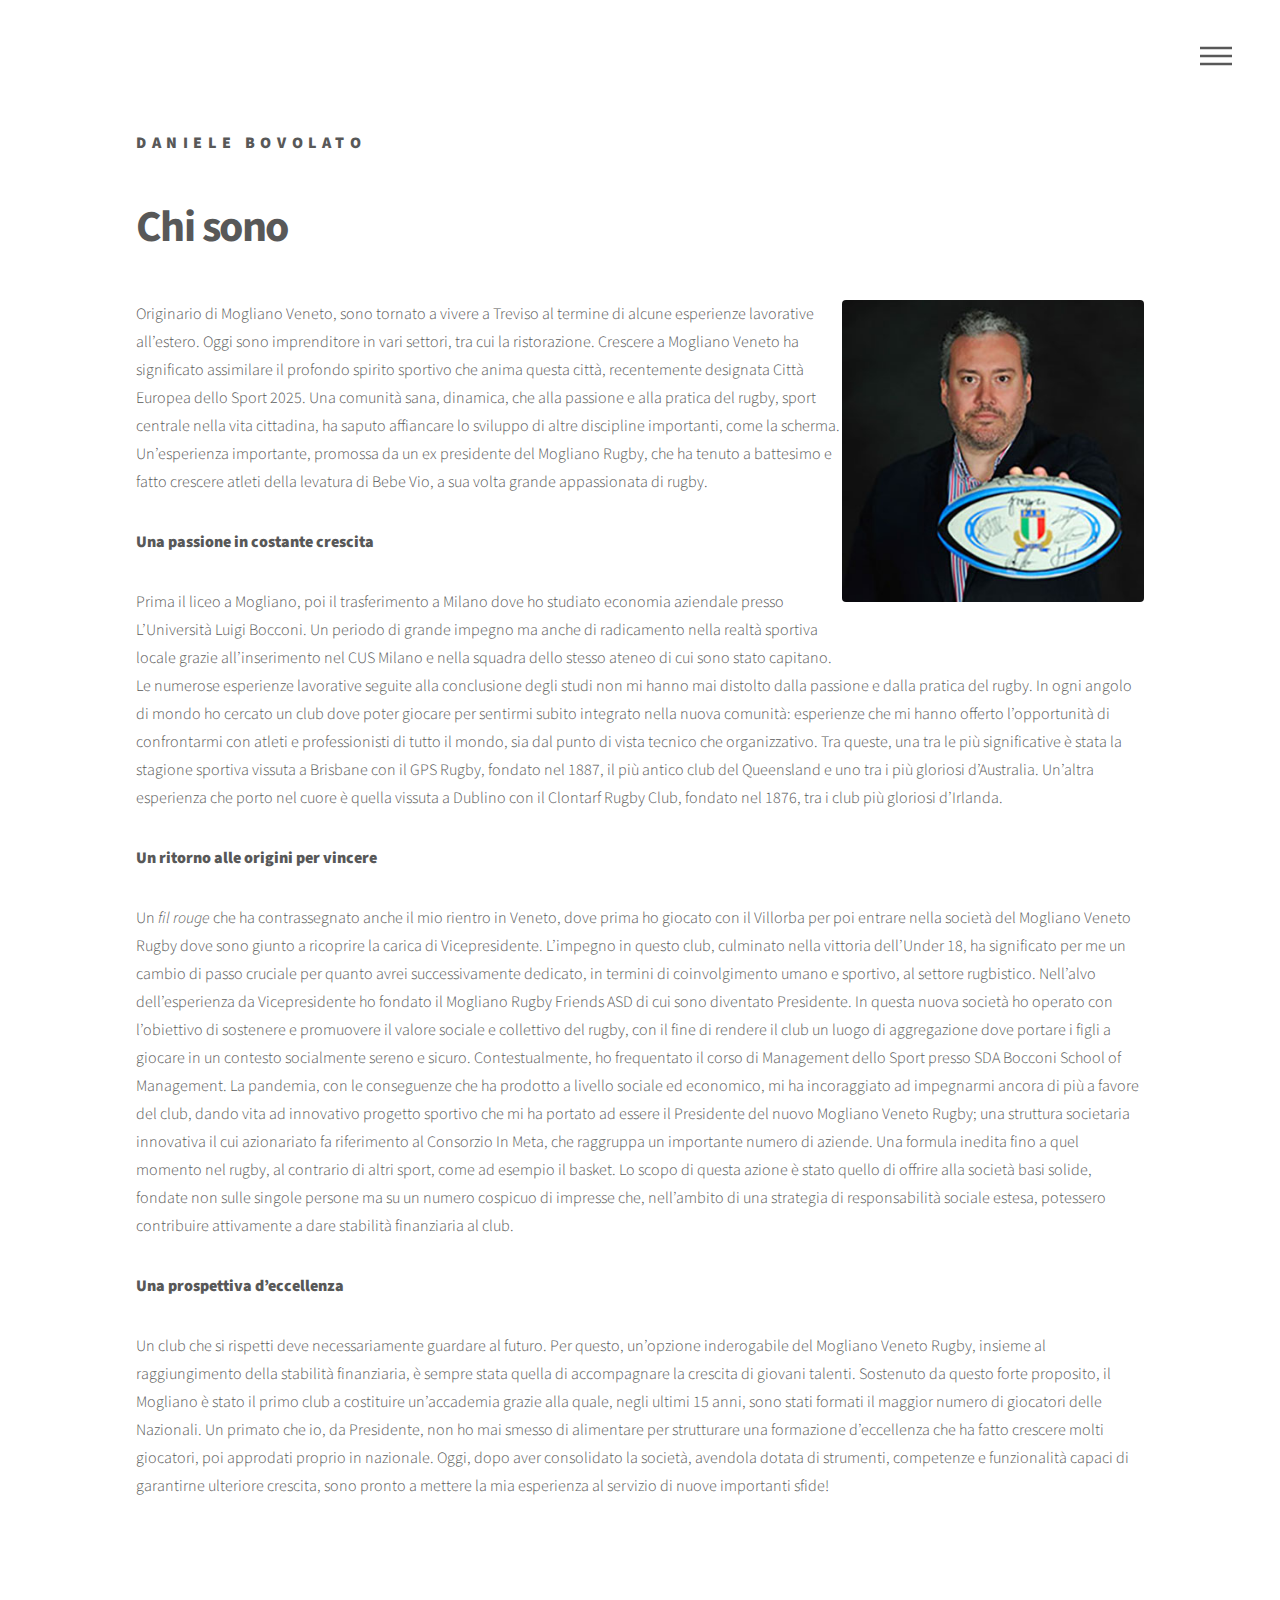
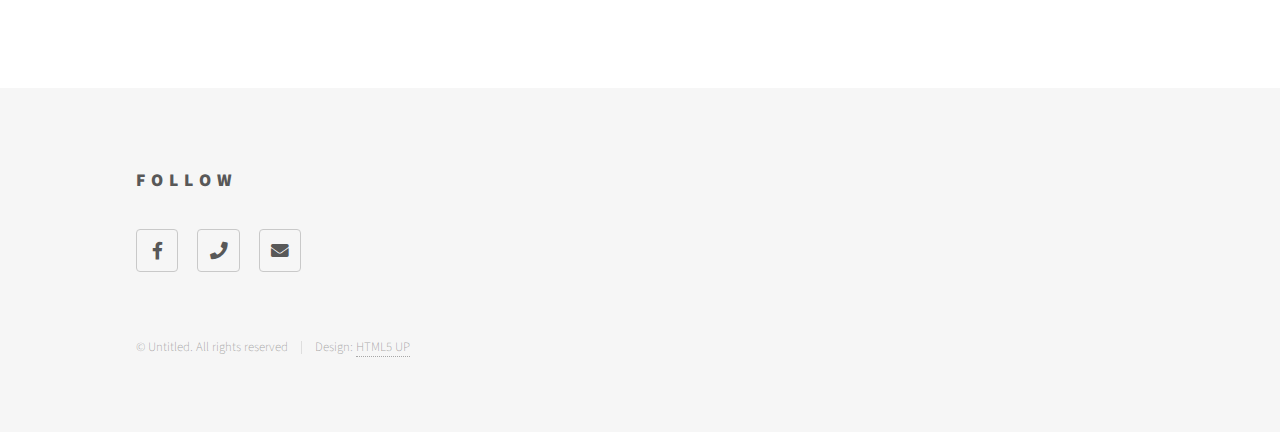
==== commit bf348e38: "Add files via upload" ====
--- a/chisono.html
+++ b/chisono.html
@@ -6,7 +6,7 @@
 -->
 <html>
 	<head>
-		<title>Generic - Phantom by HTML5 UP</title>
+		<title>Daniele Bovolato -Candidato Consigliere F.I.R.- </title>
 		<meta charset="utf-8" />
 		<meta name="viewport" content="width=device-width, initial-scale=1, user-scalable=no" />
 		<link rel="stylesheet" href="assets/css/main.css" />
@@ -22,7 +22,7 @@
 
 							<!-- Logo -->
 								<a href="index.html" class="logo">
-									<span class="symbol"><img src="images/logo.svg" alt="" /></span><span class="title">Phantom</span>
+									<!--<span class="symbol"><img src="images/logo.svg" alt="" /></span>--><span class="title">Daniele Bovolato</span>
 								</a>
 
 							<!-- Nav -->
@@ -40,18 +40,15 @@
 						<h2>Menu</h2>
 						<ul>
 							<li><a href="index.html">Home</a></li>
-							<li><a href="generic.html">Ipsum veroeros</a></li>
-							<li><a href="generic.html">Tempus etiam</a></li>
-							<li><a href="generic.html">Consequat dolor</a></li>
-							<li><a href="elements.html">Elements</a></li>
+							
 						</ul>
-					</nav>
+					</nav> 
 
 				<!-- Main -->
 					<div id="main">
 						<div class="inner">
 							<h1>Chi sono</h1>
-							<span class="image main"><img src="images/pic13.jpg" alt="" /></span>
+							<span class="image main"><img src="images/Daniele-Bovolato.jpg" alt="" /></span>
 							
 
 <p>Originario di Mogliano Veneto, sono tornato a vivere a Treviso al termine di alcune esperienze lavorative all&rsquo;estero. Oggi sono imprenditore in vari settori, tra cui la ristorazione. Crescere a Mogliano Veneto ha significato assimilare il profondo spirito sportivo che anima questa citt&agrave;, recentemente designata Citt&agrave; Europea dello Sport 2025. Una comunit&agrave; sana, dinamica, che alla passione e alla pratica del rugby, sport centrale nella vita cittadina, ha saputo affiancare lo sviluppo di altre discipline importanti, come la scherma. Un&rsquo;esperienza importante, promossa da un ex presidente del Mogliano Rugby, che ha tenuto a battesimo e fatto crescere atleti della levatura di Bebe Vio, a sua volta grande appassionata di rugby.</p>
@@ -71,34 +68,12 @@
 				<!-- Footer -->
 					<footer id="footer">
 						<div class="inner">
-							<section>
-								<h2>Get in touch</h2>
-								<form method="post" action="#">
-									<div class="fields">
-										<div class="field half">
-											<input type="text" name="name" id="name" placeholder="Name" />
-										</div>
-										<div class="field half">
-											<input type="email" name="email" id="email" placeholder="Email" />
-										</div>
-										<div class="field">
-											<textarea name="message" id="message" placeholder="Message"></textarea>
-										</div>
-									</div>
-									<ul class="actions">
-										<li><input type="submit" value="Send" class="primary" /></li>
-									</ul>
-								</form>
-							</section>
+						
 							<section>
 								<h2>Follow</h2>
 								<ul class="icons">
-									<li><a href="#" class="icon brands style2 fa-twitter"><span class="label">Twitter</span></a></li>
 									<li><a href="#" class="icon brands style2 fa-facebook-f"><span class="label">Facebook</span></a></li>
-									<li><a href="#" class="icon brands style2 fa-instagram"><span class="label">Instagram</span></a></li>
-									<li><a href="#" class="icon brands style2 fa-dribbble"><span class="label">Dribbble</span></a></li>
-									<li><a href="#" class="icon brands style2 fa-github"><span class="label">GitHub</span></a></li>
-									<li><a href="#" class="icon brands style2 fa-500px"><span class="label">500px</span></a></li>
+							
 									<li><a href="#" class="icon solid style2 fa-phone"><span class="label">Phone</span></a></li>
 									<li><a href="#" class="icon solid style2 fa-envelope"><span class="label">Email</span></a></li>
 								</ul>
--- a/assets/css/main.css
+++ b/assets/css/main.css
@@ -2355,7 +2355,8 @@
 		.image.main {
 			display: block;
 			margin: 0 0 3em 0;
-			width: 100%;
+			    width: 30%;
+    float: right;
 		}
 
 			.image.main img {
